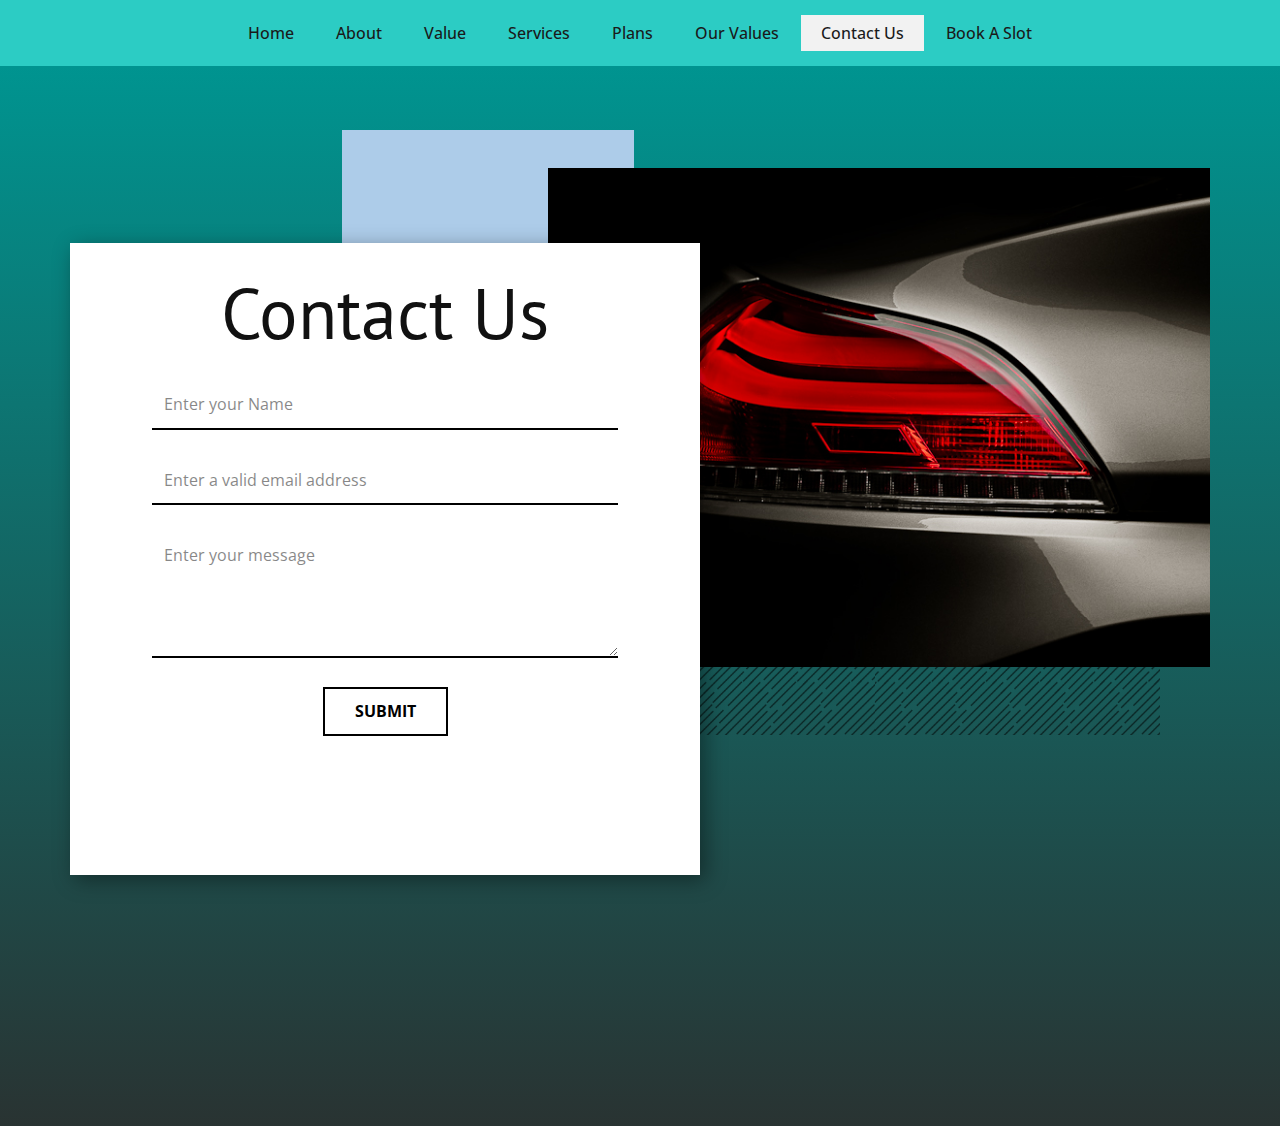
==== contact-us.html @ ca75389d "Add files via upload" ====
<!DOCTYPE html>
<html style="font-size: 16px;">
  <head>
    <meta name="viewport" content="width=device-width, initial-scale=1.0">
    <meta charset="utf-8">
    <meta name="keywords" content="">
    <meta name="description" content="">
    <meta name="page_type" content="np-template-header-footer-from-plugin">
    <title>contact us</title>
    <link rel="stylesheet" href="nicepage.css" media="screen">
<link rel="stylesheet" href="contact-us.css" media="screen">
    <script class="u-script" type="text/javascript" src="jquery.js" defer=""></script>
    <script class="u-script" type="text/javascript" src="nicepage.js" defer=""></script>
    <meta name="generator" content="Nicepage 3.23.2, nicepage.com">
    <link id="u-theme-google-font" rel="stylesheet" href="https://fonts.googleapis.com/css?family=Roboto:100,100i,300,300i,400,400i,500,500i,700,700i,900,900i|Open+Sans:300,300i,400,400i,600,600i,700,700i,800,800i">
    <link id="u-page-google-font" rel="stylesheet" href="https://fonts.googleapis.com/css?family=PT+Sans:400,400i,700,700i">
    
    
    
    <script type="application/ld+json">{
		"@context": "http://schema.org",
		"@type": "Organization",
		"name": "Site1",
		"sameAs": []
}</script>
    <meta name="theme-color" content="#478ac9">
    <meta property="og:title" content="contact us">
    <meta property="og:description" content="">
    <meta property="og:type" content="website">
  </head>
  <body class="u-body"><header class="u-clearfix u-header u-palette-4-dark-1 u-sticky u-sticky-d2ab u-header" id="sec-be3b"><div class="u-clearfix u-sheet u-valign-middle u-sheet-1">
        <nav class="u-menu u-menu-dropdown u-offcanvas u-menu-1">
          <div class="menu-collapse" style="font-size: 1rem; letter-spacing: 0px; font-weight: 500;">
            <a class="u-button-style u-custom-active-color u-custom-border u-custom-border-color u-custom-hover-color u-custom-left-right-menu-spacing u-custom-padding-bottom u-custom-text-active-color u-custom-text-color u-custom-text-hover-color u-custom-top-bottom-menu-spacing u-nav-link u-text-active-palette-1-base u-text-hover-palette-2-base" href="#">
              <svg><use xmlns:xlink="http://www.w3.org/1999/xlink" xlink:href="#menu-hamburger"></use></svg>
              <svg version="1.1" xmlns="http://www.w3.org/2000/svg" xmlns:xlink="http://www.w3.org/1999/xlink"><defs><symbol id="menu-hamburger" viewBox="0 0 16 16" style="width: 16px; height: 16px;"><rect y="1" width="16" height="2"></rect><rect y="7" width="16" height="2"></rect><rect y="13" width="16" height="2"></rect>
</symbol>
</defs></svg>
            </a>
          </div>
          <div class="u-custom-menu u-nav-container">
            <ul class="u-nav u-spacing-2 u-unstyled u-nav-1"><li class="u-nav-item"><a class="u-active-grey-5 u-button-style u-hover-grey-10 u-nav-link u-text-active-grey-90 u-text-grey-90 u-text-hover-grey-90" href="Home.html#sec-7578" data-page-id="541908535" style="padding: 10px 20px;">Home</a>
</li><li class="u-nav-item"><a class="u-active-grey-5 u-button-style u-hover-grey-10 u-nav-link u-text-active-grey-90 u-text-grey-90 u-text-hover-grey-90" href="Home.html#about" data-page-id="541908535" style="padding: 10px 20px;">About</a>
</li><li class="u-nav-item"><a class="u-active-grey-5 u-button-style u-hover-grey-10 u-nav-link u-text-active-grey-90 u-text-grey-90 u-text-hover-grey-90" href="Home.html#sec-2930" data-page-id="541908535" style="padding: 10px 20px;">Value</a>
</li><li class="u-nav-item"><a class="u-active-grey-5 u-button-style u-hover-grey-10 u-nav-link u-text-active-grey-90 u-text-grey-90 u-text-hover-grey-90" href="Home.html#sec-fced" data-page-id="541908535" style="padding: 10px 20px;">Services</a>
</li><li class="u-nav-item"><a class="u-active-grey-5 u-button-style u-hover-grey-10 u-nav-link u-text-active-grey-90 u-text-grey-90 u-text-hover-grey-90" href="Home.html#carousel_216a" data-page-id="541908535" style="padding: 10px 20px;">Plans</a>
</li><li class="u-nav-item"><a class="u-active-grey-5 u-button-style u-hover-grey-10 u-nav-link u-text-active-grey-90 u-text-grey-90 u-text-hover-grey-90" href="Home.html#sec-a384" data-page-id="541908535" style="padding: 10px 20px;">Our Values</a>
</li><li class="u-nav-item"><a class="u-active-grey-5 u-button-style u-hover-grey-10 u-nav-link u-text-active-grey-90 u-text-grey-90 u-text-hover-grey-90" href="contact-us.html" target="_blank" style="padding: 10px 20px;">Contact Us</a>
</li><li class="u-nav-item"><a class="u-active-grey-5 u-button-style u-hover-grey-10 u-nav-link u-text-active-grey-90 u-text-grey-90 u-text-hover-grey-90" href="https://vapourwash.simplybook.me/" style="padding: 10px 20px;">Book A Slot</a>
</li></ul>
          </div>
          <div class="u-custom-menu u-nav-container-collapse">
            <div class="u-black u-container-style u-inner-container-layout u-opacity u-opacity-95 u-sidenav">
              <div class="u-sidenav-overflow">
                <div class="u-menu-close"></div>
                <ul class="u-align-center u-nav u-popupmenu-items u-unstyled u-nav-2"><li class="u-nav-item"><a class="u-button-style u-nav-link" href="Home.html#sec-7578" data-page-id="541908535" style="padding: 10px 20px;">Home</a>
</li><li class="u-nav-item"><a class="u-button-style u-nav-link" href="Home.html#about" data-page-id="541908535" style="padding: 10px 20px;">About</a>
</li><li class="u-nav-item"><a class="u-button-style u-nav-link" href="Home.html#sec-2930" data-page-id="541908535" style="padding: 10px 20px;">Value</a>
</li><li class="u-nav-item"><a class="u-button-style u-nav-link" href="Home.html#sec-fced" data-page-id="541908535" style="padding: 10px 20px;">Services</a>
</li><li class="u-nav-item"><a class="u-button-style u-nav-link" href="Home.html#carousel_216a" data-page-id="541908535" style="padding: 10px 20px;">Plans</a>
</li><li class="u-nav-item"><a class="u-button-style u-nav-link" href="Home.html#sec-a384" data-page-id="541908535" style="padding: 10px 20px;">Our Values</a>
</li><li class="u-nav-item"><a class="u-button-style u-nav-link" href="contact-us.html" target="_blank" style="padding: 10px 20px;">Contact Us</a>
</li><li class="u-nav-item"><a class="u-button-style u-nav-link" href="https://vapourwash.simplybook.me/" style="padding: 10px 20px;">Book A Slot</a>
</li></ul>
              </div>
            </div>
            <div class="u-black u-menu-overlay u-opacity u-opacity-70"></div>
          </div>
        </nav>
      </div></header>
    <section class="u-clearfix u-gradient u-section-1" id="carousel_8b47">
      <div class="u-clearfix u-sheet u-sheet-1">
        <div class="u-hidden-xs u-palette-1-light-2 u-shape u-shape-rectangle u-shape-1"></div>
        <img src="images/aa49e5bbcb321c65e1d4ba4d4afa599b.png" alt="" class="u-hidden-xs u-image u-image-default u-opacity u-opacity-55 u-image-1" data-image-width="817" data-image-height="799">
        <img src="images/143508986-0.jpeg" alt="" class="u-hidden-xs u-image u-image-default u-image-2" data-image-width="100" data-image-height="150">
        <div class="u-align-center u-container-style u-group u-white u-group-1">
          <div class="u-container-layout u-valign-top u-container-layout-1">
            <h1 class="u-custom-font u-font-pt-sans u-text u-text-1">Contact Us</h1>
            <div class="u-align-left u-expanded-width-xs u-form u-form-1">
              <form action="#https://formspree.io/f/xknkkvjr" method="POST" class="u-clearfix u-form-spacing-28 u-form-vertical u-inner-form" style="padding: 10px" source="custom" name="form">
                <div class="u-form-group u-form-name u-form-group-1">
                  <label for="name-5a14" class="u-form-control-hidden u-label" wfd-invisible="true">Name</label>
                  <input type="text" placeholder="Enter your Name" id="name-5a14" name="name" class="u-border-2 u-border-black u-border-no-left u-border-no-right u-border-no-top u-input u-input-rectangle u-white" required="">
                </div>
                <div class="u-form-email u-form-group u-form-group-2">
                  <label for="email-5a14" class="u-form-control-hidden u-label" wfd-invisible="true">Email</label>
                  <input type="email" placeholder="Enter a valid email address" id="email-5a14" name="email" class="u-border-2 u-border-black u-border-no-left u-border-no-right u-border-no-top u-input u-input-rectangle u-white" required="">
                </div>
                <div class="u-form-group u-form-message u-form-group-3">
                  <label for="message-5a14" class="u-form-control-hidden u-label" wfd-invisible="true">Message</label>
                  <textarea placeholder="Enter your message" rows="4" cols="50" id="message-5a14" name="message" class="u-border-2 u-border-black u-border-no-left u-border-no-right u-border-no-top u-input u-input-rectangle u-white" required=""></textarea>
                </div>
                <div class="u-align-center u-form-group u-form-submit u-form-group-4">
                  <a href="#" class="u-border-2 u-border-black u-btn u-btn-submit u-button-style u-hover-black u-none u-text-black u-text-hover-white u-btn-1">Submit</a>
                  <input type="submit" value="submit" class="u-form-control-hidden" wfd-invisible="true">
                </div>
                <div class="u-form-send-message u-form-send-success" wfd-invisible="true"> Thank you! Your message has been sent. </div>
                <div class="u-form-send-error u-form-send-message" wfd-invisible="true"> Unable to send your message. Please fix errors then try again. </div>
                <input type="hidden" value="" name="recaptchaResponse" wfd-invisible="true">
              </form>
            </div>
          </div>
        </div>
      </div>
    </section>
    
    
    
    
    
  </body>
</html>
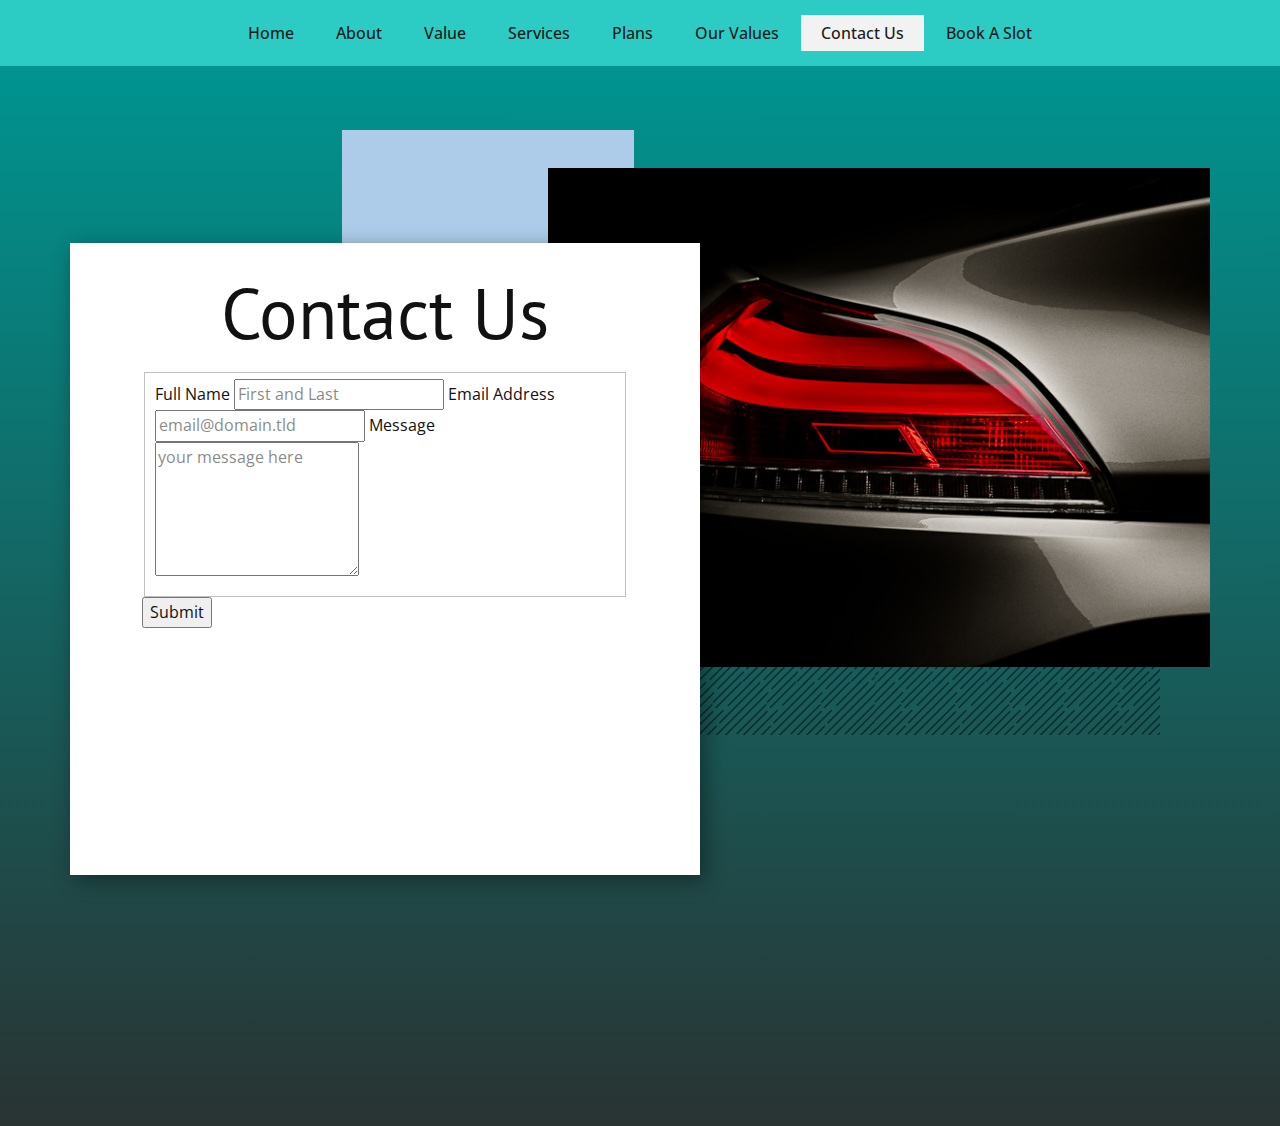
==== commit 72dbe236: "Update contact-us.html" ====
--- a/contact-us.html
+++ b/contact-us.html
@@ -77,27 +77,47 @@
           <div class="u-container-layout u-valign-top u-container-layout-1">
             <h1 class="u-custom-font u-font-pt-sans u-text u-text-1">Contact Us</h1>
             <div class="u-align-left u-expanded-width-xs u-form u-form-1">
-              <form action="#https://formspree.io/f/xknkkvjr" method="POST" class="u-clearfix u-form-spacing-28 u-form-vertical u-inner-form" style="padding: 10px" source="custom" name="form">
-                <div class="u-form-group u-form-name u-form-group-1">
-                  <label for="name-5a14" class="u-form-control-hidden u-label" wfd-invisible="true">Name</label>
-                  <input type="text" placeholder="Enter your Name" id="name-5a14" name="name" class="u-border-2 u-border-black u-border-no-left u-border-no-right u-border-no-top u-input u-input-rectangle u-white" required="">
-                </div>
-                <div class="u-form-email u-form-group u-form-group-2">
-                  <label for="email-5a14" class="u-form-control-hidden u-label" wfd-invisible="true">Email</label>
-                  <input type="email" placeholder="Enter a valid email address" id="email-5a14" name="email" class="u-border-2 u-border-black u-border-no-left u-border-no-right u-border-no-top u-input u-input-rectangle u-white" required="">
-                </div>
-                <div class="u-form-group u-form-message u-form-group-3">
-                  <label for="message-5a14" class="u-form-control-hidden u-label" wfd-invisible="true">Message</label>
-                  <textarea placeholder="Enter your message" rows="4" cols="50" id="message-5a14" name="message" class="u-border-2 u-border-black u-border-no-left u-border-no-right u-border-no-top u-input u-input-rectangle u-white" required=""></textarea>
-                </div>
-                <div class="u-align-center u-form-group u-form-submit u-form-group-4">
-                  <a href="#" class="u-border-2 u-border-black u-btn u-btn-submit u-button-style u-hover-black u-none u-text-black u-text-hover-white u-btn-1">Submit</a>
-                  <input type="submit" value="submit" class="u-form-control-hidden" wfd-invisible="true">
-                </div>
-                <div class="u-form-send-message u-form-send-success" wfd-invisible="true"> Thank you! Your message has been sent. </div>
-                <div class="u-form-send-error u-form-send-message" wfd-invisible="true"> Unable to send your message. Please fix errors then try again. </div>
-                <input type="hidden" value="" name="recaptchaResponse" wfd-invisible="true">
-              </form>
+              <form
+              id="fs-frm"
+              name="simple-contact-form"
+              accept-charset="utf-8"
+              action="https://formspree.io/f/xknkkvjr"
+              method="post"
+            >
+              <fieldset id="fs-frm-inputs">
+                <label for="full-name">Full Name</label>
+                <input
+                  type="text"
+                  name="name"
+                  id="full-name"
+                  placeholder="First and Last"
+                  required=""
+                />
+                <label for="email-address">Email Address</label>
+                <input
+                  type="email"
+                  name="_replyto"
+                  id="email-address"
+                  placeholder="email@domain.tld"
+                  required=""
+                />
+                <label for="message">Message</label>
+                <textarea
+                  rows="5"
+                  name="message"
+                  id="message"
+                  placeholder="your message here"
+                  required=""
+                ></textarea>
+                <input
+                  type="hidden"
+                  name="_subject"
+                  id="email-subject"
+                  value="Contact Form Submission"
+                />
+              </fieldset>
+              <input type="submit" value="Submit" />
+            </form>
             </div>
           </div>
         </div>
@@ -109,4 +129,4 @@
     
     
   </body>
-</html>+</html>
